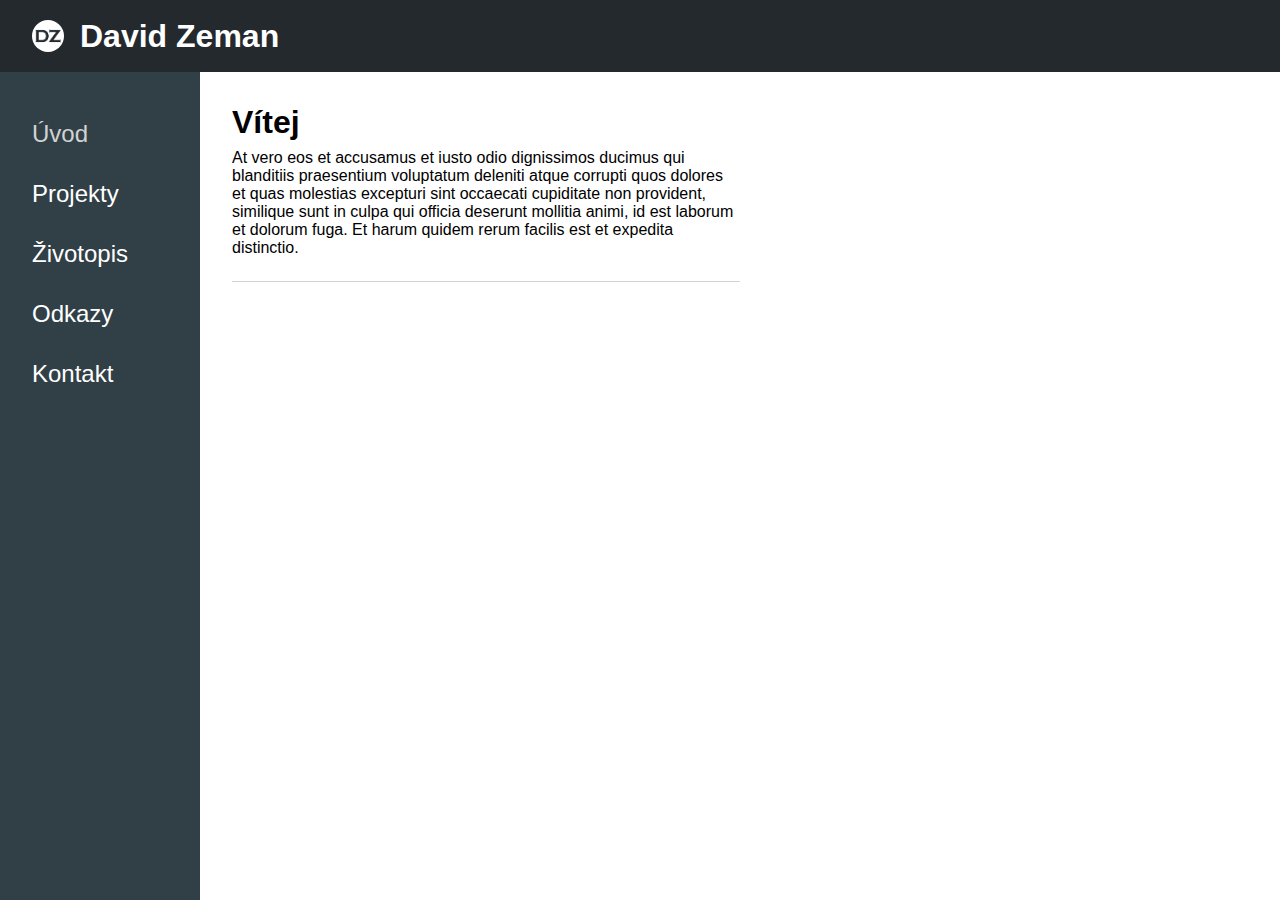
==== index.html @ 6187b774 "first commit" ====
<!DOCTYPE html>
<html lang="cs">
    <head>
        <meta charset="UTF-8"/>
        <meta name="description" content="David Zeman - osobní web">
        <meta name="keywords" content="David Zeman, Zeman">
        <meta name="author" content="David Zeman">
        <meta name="viewport" content="width=device-width, initial-scale=1.0">

        <title>David Zeman</title>

        <link rel="icon" href="img/logo.png"/>
        <link rel="stylesheet" href="styles/style.css"/>

        <script>
            function print_element(elem)
            {
                const print_window = window.open('', 'PRINT', 'height=' + window.innerHeight + ',width=' + window.innerWidth);
                print_window.document.write('<html><head><title>' + document.title  + '</title>');
                print_window.document.write('<link rel="stylesheet" href="styles/style.css"/>');
                print_window.document.write('</head><body >');
                print_window.document.write(document.getElementById(elem).innerHTML);
                print_window.document.write('</body></html>');
                print_window.print();
                print_window.close();

                return true;
            }
            function init_pages(){
                const pages = get_pages()

                const page = sessionStorage.getItem('selected-page');

                for(i = 0; i < pages.length; i++){
                    if (i === 0){
                        document.getElementById("menu-" + pages[i]).classList.add("selected")
                        document.getElementById(pages[i]).classList.add("selected")
                    }
                    else if (pages[i] === page){
                        document.getElementById("menu-" + pages[0]).classList.remove("selected")
                        document.getElementById(pages[0]).classList.remove("selected")

                        document.getElementById("menu-" + pages[i]).classList.add("selected")
                        document.getElementById(pages[i]).classList.add("selected")
                    }
                    else{
                        document.getElementById("menu-" + pages[i]).classList.remove("selected")
                        document.getElementById(pages[i]).classList.remove("selected")
                    }
                }
            }
            function get_pages(){
                return ["home", "links", "projects", "about", "blog", "contact"]
            }
            function on_body_load(){
                init_pages()
            }
            function on_menu_item_click(page) {
                const pages = get_pages()

                for(i = 0; i < pages.length; i++){
                    if (pages[i] === page){
                        document.getElementById("menu-" + pages[i]).classList.add("selected")
                        document.getElementById(pages[i]).classList.add("selected")

                        sessionStorage.setItem('selected-page', page);
                    }
                    else{
                        document.getElementById("menu-" + pages[i]).classList.remove("selected")
                        document.getElementById(pages[i]).classList.remove("selected")
                    }
                }
            }
        </script>
    </head>
    <body onload="on_body_load()">
        <div class="header">
            <img alt="logo" class="logo" src="img/logo_inv.png">
            <h1>David Zeman</h1>
        </div>
        <div class="main-menu">
           <div class="main-menu-items">
               <div class="main-menu-item">
                   <span id="menu-home" onclick="on_menu_item_click('home')">Úvod</span>
               </div>
               <div class="main-menu-item">
                   <span id="menu-projects" onclick="on_menu_item_click('projects')">Projekty</span>
               </div>
               <div class="main-menu-item">
                   <span id="menu-about" onclick="on_menu_item_click('about')">Životopis</span>
               </div>
               <div class="main-menu-item">
                <span id="menu-links" onclick="on_menu_item_click('links')">Odkazy</span>
               </div>
               <div class="main-menu-item">
                    <span id="menu-contact" onclick="on_menu_item_click('contact')">Kontakt</span>
               </div>
           </div>
        </div>
        <div class="main-content">
            <div id="home" class="content-page">
                <div class="main-content-header">
                    <h2>Vítej</h2>
                    <p>
                        At vero eos et accusamus et iusto odio dignissimos ducimus qui blanditiis praesentium voluptatum deleniti atque corrupti quos dolores et quas molestias excepturi sint occaecati cupiditate non provident, similique sunt in culpa qui officia deserunt mollitia animi, id est laborum et dolorum fuga. Et harum quidem rerum facilis est et expedita distinctio.
                    </p>
                </div>
            </div>
            <div id="links" class="content-page">
                <div class="main-content-header">
                    <h2>Více či méně užitečné odkazy na všechno možné i nemožné</h2>
                    <p>
                        In dapibus augue non sapien. Integer tempor. Praesent dapibus. Cum sociis natoque penatibus et magnis dis parturient montes, nascetur ridiculus mus. Duis ante orci, molestie vitae vehicula venenatis, tincidunt ac pede. Vestibulum erat nulla, ullamcorper nec, rutrum non, nonummy ac, erat. Praesent id justo in neque elementum ultrices. Nam libero tempore, cum soluta nobis est eligendi optio cumque nihil impedit quo minus id quod maxime placeat facere possimus, omnis voluptas assumenda est, omnis dolor repellendus.
                    </p>
                </div>
               <table style="display: none;" class="services-table">
                   <thead>
                    <tr>
                        <th>
                            Platforma
                        </th>
                        <th>
                            Služba
                        </th>
                        <th>
                            Vlastnosti
                        </th>
                        <th>
                            Cena
                        </th>
                        <th>
                            Chci to!
                        </th>
                    </tr>
                   </thead>
                   <tbody>
                   <tr>
                       <td rowspan="2" class="col-platform">
                           Web
                       </td>
                       <td class="underline">
                           Webové stránky
                       </td>
                       <td>
                           Moderní webové stránky s pro Vaší prezentaci v on-line světe
                       </td>
                       <td>
                           od 1990,- Kč
                       </td>
                       <td rowspan="4" class="col-order">
                           <a href="#">Nezávazně poptat</a>
                       </td>
                   </tr>
                   <tr>
                       <td class="underline">
                           E-shop
                       </td>
                       <td>
                           Rozjeďte byznsy s moderním e-shopem
                       </td>
                       <td>
                           od 6990,- Kč
                       </td>
                   </tr>
                   <tr>
                       <td rowspan="1" class="col-platform">
                           Mobil
                       </td>
                       <td class="underline">
                           Mobilní aplikace pro Android a iOS
                       </td>
                       <td>
                           Ovládněte s Vaším produktem trh napříč platformami
                       </td>
                       <td>
                           od 14990,- Kč
                       </td>
                   </tr>
                   <tr>
                       <td rowspan="1" class="col-platform">
                           Desktop
                       </td>
                       <td class="underline">
                           Desktopová aplikace
                       </td>
                       <td>
                           U interních systémů je desktopová aplikace sázkou na jistotu
                       </td>
                       <td>
                           od 9990,- Kč
                       </td>
                   </tr>
                   </tbody>
               </table>
            </div>
            <div id="projects" class="content-page">
                <div class="main-content-header">
                    <h2>Co teďka dělám nebo bych chtěl dělat ...</h2>
                    <p>
                        At vero eos et accusamus et iusto odio dignissimos ducimus qui blanditiis praesentium voluptatum deleniti atque corrupti quos dolores et quas molestias excepturi sint occaecati cupiditate non provident, similique sunt in culpa qui officia deserunt mollitia animi, id est laborum et dolorum fuga. Et harum quidem rerum facilis est et expedita distinctio.
                    </p>
                </div>
                <article>
                    <header>
                        <h2>GraphIt</h2>
                    </header>
                    <section>
                        <h3>
                            Úvod
                        </h3>
                        <p>
                            Lorem ipsum dolor sit amet, consectetuer adipiscing elit. Etiam quis quam. Integer rutrum, orci vestibulum ullamcorper ultricies, lacus quam ultricies odio, vitae placerat pede sem sit amet enim. Temporibus autem quibusdam et aut officiis debitis aut rerum necessitatibus saepe eveniet ut et voluptates repudiandae sint et molestiae non recusandae. Nam quis nulla.
                        </p>
                    </section>
                    <section>
                        <h3>
                            Funkce
                        </h3>
                        <p>
                            Et harum quidem rerum facilis est et expedita distinctio. Sed convallis magna eu sem. Aliquam erat volutpat. Maecenas libero. Maecenas ipsum velit, consectetuer eu lobortis ut, dictum at dui. Etiam sapien elit, consequat eget, tristique non, venenatis quis, ante. Duis condimentum augue id magna semper rutrum. Duis bibendum, lectus ut viverra rhoncus, dolor nunc faucibus libero, eget facilisis enim ipsum id lacus. Fusce aliquam vestibulum ipsum. Phasellus rhoncus. Donec iaculis gravida nulla. Lorem ipsum dolor sit amet, consectetuer adipiscing elit. Etiam quis quam. Integer rutrum, orci vestibulum ullamcorper ultricies, lacus quam ultricies odio, vitae placerat pede sem sit amet enim. Temporibus autem quibusdam et aut officiis debitis aut rerum necessitatibus saepe eveniet ut et voluptates repudiandae sint et molestiae non recusandae. Nam quis nulla. Et harum quidem rerum facilis est et expedita distinctio. Sed convallis magna eu sem. Aliquam erat volutpat. Maecenas libero. Maecenas ipsum velit, consectetuer eu lobortis ut, dictum at dui. Etiam sapien elit, consequat eget, tristique non, venenatis quis, ante. Duis condimentum augue id magna semper rutrum. Duis bibendum, lectus ut viverra rhoncus, dolor nunc faucibus libero, eget facilisis enim ipsum id lacus. Fusce aliquam vestibulum ipsum. Phasellus rhoncus. Donec iaculis gravida nulla.
                        </p>
                    </section>
                    <footer>
                        <a href="#">GitHub</a>
                    </footer>
                </article>
                <article>
                    <header>
                        <h2>Fyzikář.online</h2>
                    </header>
                    <section>
                        <h3>
                            Motivace a záměr
                        </h3>
                        <p>
                            In dapibus augue non sapien. Integer tempor. Praesent dapibus. Cum sociis natoque penatibus et magnis dis parturient montes, nascetur ridiculus mus. Duis ante orci, molestie vitae vehicula venenatis, tincidunt ac pede. Vestibulum erat nulla, ullamcorper nec, rutrum non, nonummy ac, erat. Praesent id justo in neque elementum ultrices. Nam libero tempore, cum soluta nobis est eligendi optio cumque nihil impedit quo minus id quod maxime placeat facere possimus, omnis voluptas assumenda est, omnis dolor repellendus.
                        </p>
                    </section>
                    <footer>
                        <a href="#">Podpořit na startovač.cz</a>
                    </footer>
                </article>
            </div>
            <div id="about" class="content-page">
                <div class="main-content-header">
                    <h2>Tak to jsem já :)</h2>
                    <p>
                        At vero eos et accusamus et iusto odio dignissimos ducimus qui blanditiis praesentium voluptatum deleniti atque corrupti quos dolores et quas molestias excepturi sint occaecati cupiditate non provident, similique sunt in culpa qui officia deserunt mollitia animi, id est laborum et dolorum fuga. Et harum quidem rerum facilis est et expedita distinctio.
                    </p>
                </div>
                <div id="cv" class="cv">
                    <div class="cv-header">
                        <h2>Tady mě máte pěkně pohromadě</h2>
                    </div>
                    <div class="cv-body">
                        <div class="cv-section">
                            <h3>
                                David Zeman
                            </h3>
                            <ul>
                                <li>20 let</li>
                                <li>Vývojář (C#, ReactJS, Caché)</li>
                                <li>5 let praxe</li>
                                <li>Praha, České Budějovice</li>
                            </ul>
                        </div>
                        <div class="cv-section">
                            <h3>
                                Vzdělání
                            </h3>
                            <ul>
                                <li>Univerzita Karlova
                                    <ul>
                                        <li>Matematicko-fyzikální fakulta</li>
                                        <li>Informatika</li>
                                        <li>2020 - nyní</li>
                                    </ul>
                                </li>
                                <li>Gymnázium
                                    <ul>
                                        <li>Prachatice, Zlatá Stezka 137</li>
                                        <li>2012 - 2020</li>
                                    </ul>
                                </li>
                                <li>ZŠ Národní
                                    <ul>
                                        <li>Prachatice, Národní 1018</li>
                                        <li>2007-2012</li>
                                    </ul>
                                </li>
                            </ul>
                        </div>
                        <div class="cv-section">
                            <h3>
                                Praxe
                            </h3>
                            <ul>
                                <li>Skladové hospodářství
                                    <ul>
                                        <li>M-line software s.r.o.</li>
                                        <li>Komplexní systém pro správu skladového hospodářství velkých dopravních firem v ČR.</li>
                                        <li class="italic">C#, Caché</li>
                                    </ul>
                                </li>
                                <li>Spedice nákladní dopravy
                                    <ul>
                                        <li>M-line software s.r.o.</li>
                                        <li>Logistický systém na správu zakázek a tvorbu objednávek pro dopravní společnosti.</li>
                                        <li class="italic">C#, Caché</li>
                                    </ul>
                                </li>
                                <li>Objednávky
                                    <ul>
                                        <li>M-line software s.r.o.</li>
                                        <li>Objednávkový systém pro dopravní podnik s procesem od zadání vnitroobjednávky, jejího schválení a tvorbu objednávky pro dodavatele.</li>
                                        <li class="italic">C#, Caché</li>
                                    </ul>
                                </li>
                            </ul>
                        </div>
                    </div>
                    <div class="cv-footer">
                        ©2020 David Zeman
                    </div>
                </div>

            </div>
            <div id="mffuk" class="content-page">
            </div>
            <div id="blog" class="content-page">
            </div>
            <div id="contacts" class="content-page">
            </div>
        </div>
    </body>
</html>
---- styles/style.css ----
html{
    height: 100%;
}
body{
    font-family: "Calibri", sans-serif;
    margin: 0;
}
.italic{
    font-style: italic;
}
.bold{
    font-weight: bold;
}
.underline{
    text-decoration: underline;
}
.header{
    align-items: center;
    background: #24292e;
    border-bottom: white solid 0px;
    color: white;
    display: flex;
    height: 40px;
    left: 0;
    padding: 16px 32px;
    position: fixed;
    top: 0;
    width: 100%;
}
.header h1{
    font-size: 32px;
    margin: 0 0 0 16px;
}
.logo{
    border-radius: 32px;
    height: auto;
    width: 32px;
}
.main-menu{
    background: #314047;
    color: white;
    position: fixed;
    height: 100%;
    top: 72px;
    width: 200px;
}
.main-menu-items{
    margin-top: 32px;
}
.main-menu-item{
    font-size: 24px;
    padding: 16px 64px 16px 32px;
    white-space: nowrap
}
.main-menu-item span {
    color: white;
    cursor: pointer;
    text-decoration: none;
}
.main-menu-item a {
    color: white;
    cursor: pointer;
    text-decoration: none;
}
.main-menu-item span:hover{
    color: lightgray;
    text-decoration: lightgray underline;
}
.main-menu-item a:hover{
    color: lightgray;
    text-decoration: lightgray underline;
}
.main-menu-item .selected{
    color: lightgray;
}
.bottom{
    position: static;
}
.main-content{
    margin: 72px 0 0 200px;
    padding: 32px;
}
.content-page{
    display: none;
}
.selected  {
    display: block;
}
.main-content-header{
    border-bottom: lightgray solid 1px;
    margin-bottom: 32px;
    padding-bottom: 16px;
    width: 50%;
}
.main-content-header h2{
    font-size: 2em;
    margin: 0;
}
.main-content-header p{
    margin: 8px 0 8px 0;
}
.about{
    align-items: center;
}
.cv{
    border: lightgray solid 1px;
    border-radius: 16px;
    margin: 0 auto 32px auto;
    padding: 16px;
    width: 60%;
}
.cv h2{
    font-size: 2em;
    margin: 0;
    text-align: center;
}
.cv h3{
    margin: 0 0 8px 0;
}
.cv ul{
    margin: 0;
}
.cv-header{
    border-bottom: gray solid 2px;
    padding-bottom: 8px;
}
.cv-body{
    padding: 0 16px;
}
.cv-section{
    border-bottom: lightgray solid 1px;
    padding: 16px;
}
.cv-footer{
    padding: 16px 0 0 0;
    text-align: center;
}
article{
    border: lightgray solid 1px;
    border-radius: 16px;
    margin-bottom: 32px;
    padding: 16px;
}
article h2{
    margin: 0;
}

article h3{
    margin: 16px  0 0 0 ;
}
article p{
    margin: 0;
}

article footer{
    margin-top: 16px;
    text-align: right;
}
article footer a{
    color: royalblue;
    font-size: 18px;
    font-weight: bold;
}
article footer a:hover{
    color: red;
}
.services-table{
    border: lightgray solid 1px;
    border-collapse: separate;
    border-radius: 16px;
    border-spacing: 0;
    width: 100%;
}
.services-table th{
    text-align: center;
}
.services-table td, th{
    border-bottom: lightgray solid 1px;
    padding: 16px 16px;
    margin: 0;
}
.services-table tr:last-child td{
    border-bottom: none;
}
.services-table .col-platform{
    padding: 16px 32px;
    text-align: center;
}
.services-table .col-order{
    border-bottom: none;
    padding: 16px 32px;
    text-align: center;
}
.services-table .col-order a{
    color: royalblue;
    font-size: 18px;
    font-weight: bold;
}
.services-table .col-order a:hover{
    color: red;
}
.contact-form{
    text-align: center;
}
.contact-form input,textarea{
    margin-bottom: 16px;
    min-height: 16px;
    min-width: 400px;
    padding: 4px;
}
.contact-form input:focus,textarea:focus{
    border-color: #314047;
}
.contact-form button{
    background-color: white;
    border: black solid 1px;
    border-radius: 4px;
    padding: 8px;
}
.contact-form button:hover{
    background-color: #314047;
    color: white;
    cursor: pointer;
    padding: 8px;
}
.contact-footer{
    bottom: 0;
    left: 0;
    position: absolute;
    width: 100%;
}
.contact-footer ul {
    list-style-type: none;
    margin: 0;
    padding: 0;
    overflow: hidden;
}
.contact-footer .left {
    float: left;
    margin: 0 32px 16px 32px;
}
.contact-footer .right {
    float: right;
    margin: 0 32px 16px 32px;
}

@media (max-width: 1200px) {
    .cv{
        width: auto;
    }
    .main-content-header{
        width: auto;
    }
}

@media (max-width: 800px) {
    body{
        display: grid;
        grid-template-columns: 100%;
        grid-template-rows: min-content min-content auto;
    }
    .header{
        grid-row: 1;
        position: static;
        width: 100%;
    }
    .main-menu {
        grid-row: 2;
        position: static;
        width: 100%;
    }
    .main-content{
        grid-row: 3;
        margin: 0;
        position: static;
        width: auto;
    }
    .bottom{
        position: static;
    }
}
---- styles/style.css ----
html{
    height: 100%;
}
body{
    font-family: "Calibri", sans-serif;
    margin: 0;
}
.italic{
    font-style: italic;
}
.bold{
    font-weight: bold;
}
.underline{
    text-decoration: underline;
}
.header{
    align-items: center;
    background: #24292e;
    border-bottom: white solid 0px;
    color: white;
    display: flex;
    height: 40px;
    left: 0;
    padding: 16px 32px;
    position: fixed;
    top: 0;
    width: 100%;
}
.header h1{
    font-size: 32px;
    margin: 0 0 0 16px;
}
.logo{
    border-radius: 32px;
    height: auto;
    width: 32px;
}
.main-menu{
    background: #314047;
    color: white;
    position: fixed;
    height: 100%;
    top: 72px;
    width: 200px;
}
.main-menu-items{
    margin-top: 32px;
}
.main-menu-item{
    font-size: 24px;
    padding: 16px 64px 16px 32px;
    white-space: nowrap
}
.main-menu-item span {
    color: white;
    cursor: pointer;
    text-decoration: none;
}
.main-menu-item a {
    color: white;
    cursor: pointer;
    text-decoration: none;
}
.main-menu-item span:hover{
    color: lightgray;
    text-decoration: lightgray underline;
}
.main-menu-item a:hover{
    color: lightgray;
    text-decoration: lightgray underline;
}
.main-menu-item .selected{
    color: lightgray;
}
.bottom{
    position: static;
}
.main-content{
    margin: 72px 0 0 200px;
    padding: 32px;
}
.content-page{
    display: none;
}
.selected  {
    display: block;
}
.main-content-header{
    border-bottom: lightgray solid 1px;
    margin-bottom: 32px;
    padding-bottom: 16px;
    width: 50%;
}
.main-content-header h2{
    font-size: 2em;
    margin: 0;
}
.main-content-header p{
    margin: 8px 0 8px 0;
}
.about{
    align-items: center;
}
.cv{
    border: lightgray solid 1px;
    border-radius: 16px;
    margin: 0 auto 32px auto;
    padding: 16px;
    width: 60%;
}
.cv h2{
    font-size: 2em;
    margin: 0;
    text-align: center;
}
.cv h3{
    margin: 0 0 8px 0;
}
.cv ul{
    margin: 0;
}
.cv-header{
    border-bottom: gray solid 2px;
    padding-bottom: 8px;
}
.cv-body{
    padding: 0 16px;
}
.cv-section{
    border-bottom: lightgray solid 1px;
    padding: 16px;
}
.cv-footer{
    padding: 16px 0 0 0;
    text-align: center;
}
article{
    border: lightgray solid 1px;
    border-radius: 16px;
    margin-bottom: 32px;
    padding: 16px;
}
article h2{
    margin: 0;
}

article h3{
    margin: 16px  0 0 0 ;
}
article p{
    margin: 0;
}

article footer{
    margin-top: 16px;
    text-align: right;
}
article footer a{
    color: royalblue;
    font-size: 18px;
    font-weight: bold;
}
article footer a:hover{
    color: red;
}
.services-table{
    border: lightgray solid 1px;
    border-collapse: separate;
    border-radius: 16px;
    border-spacing: 0;
    width: 100%;
}
.services-table th{
    text-align: center;
}
.services-table td, th{
    border-bottom: lightgray solid 1px;
    padding: 16px 16px;
    margin: 0;
}
.services-table tr:last-child td{
    border-bottom: none;
}
.services-table .col-platform{
    padding: 16px 32px;
    text-align: center;
}
.services-table .col-order{
    border-bottom: none;
    padding: 16px 32px;
    text-align: center;
}
.services-table .col-order a{
    color: royalblue;
    font-size: 18px;
    font-weight: bold;
}
.services-table .col-order a:hover{
    color: red;
}
.contact-form{
    text-align: center;
}
.contact-form input,textarea{
    margin-bottom: 16px;
    min-height: 16px;
    min-width: 400px;
    padding: 4px;
}
.contact-form input:focus,textarea:focus{
    border-color: #314047;
}
.contact-form button{
    background-color: white;
    border: black solid 1px;
    border-radius: 4px;
    padding: 8px;
}
.contact-form button:hover{
    background-color: #314047;
    color: white;
    cursor: pointer;
    padding: 8px;
}
.contact-footer{
    bottom: 0;
    left: 0;
    position: absolute;
    width: 100%;
}
.contact-footer ul {
    list-style-type: none;
    margin: 0;
    padding: 0;
    overflow: hidden;
}
.contact-footer .left {
    float: left;
    margin: 0 32px 16px 32px;
}
.contact-footer .right {
    float: right;
    margin: 0 32px 16px 32px;
}

@media (max-width: 1200px) {
    .cv{
        width: auto;
    }
    .main-content-header{
        width: auto;
    }
}

@media (max-width: 800px) {
    body{
        display: grid;
        grid-template-columns: 100%;
        grid-template-rows: min-content min-content auto;
    }
    .header{
        grid-row: 1;
        position: static;
        width: 100%;
    }
    .main-menu {
        grid-row: 2;
        position: static;
        width: 100%;
    }
    .main-content{
        grid-row: 3;
        margin: 0;
        position: static;
        width: auto;
    }
    .bottom{
        position: static;
    }
}
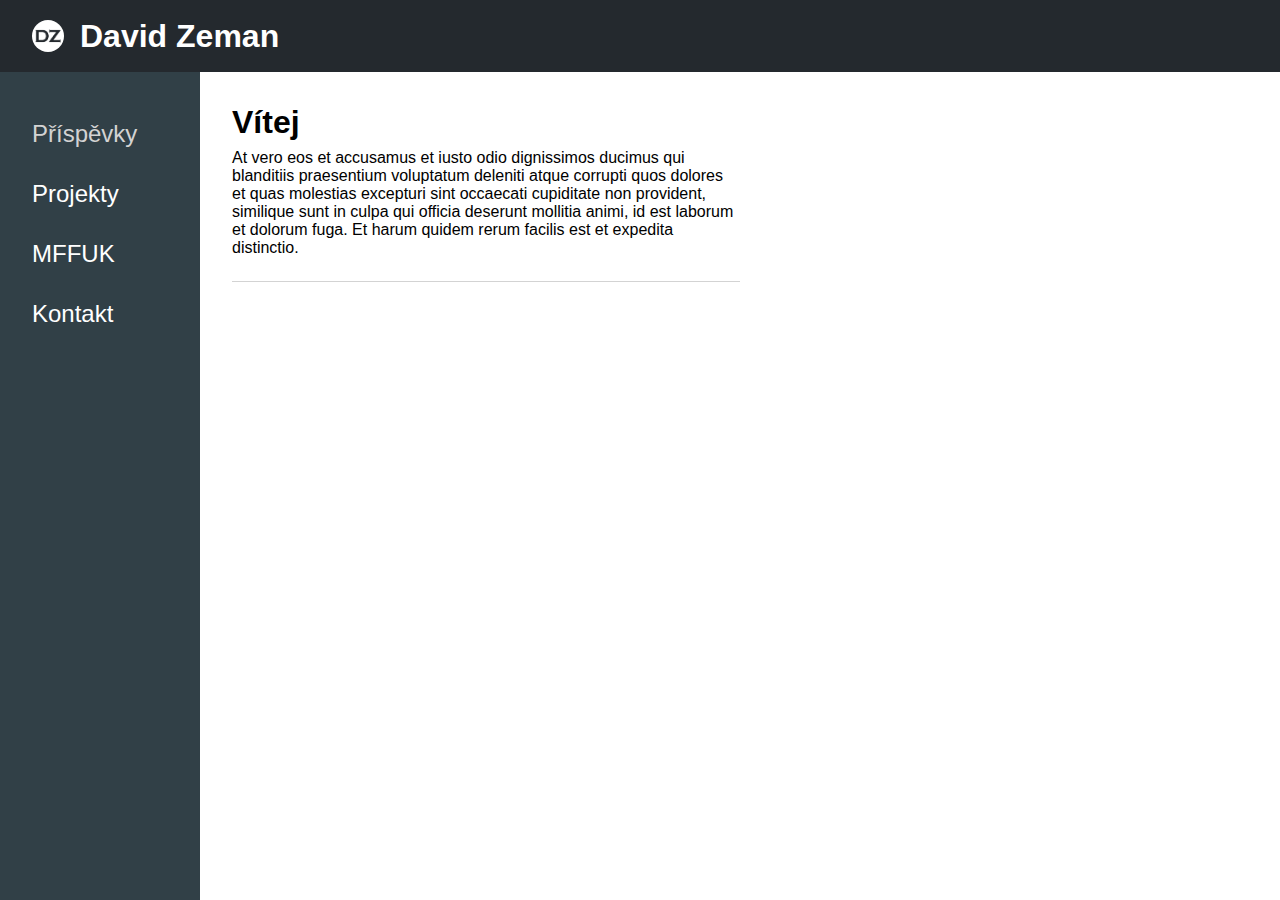
==== commit 9aa8bf8b: "" ====
--- a/index.html
+++ b/index.html
@@ -50,7 +50,7 @@
                 }
             }
             function get_pages(){
-                return ["home", "links", "projects", "about", "blog", "contact"]
+                return ["home", "mffuk", "projects", "contact"]
             }
             function on_body_load(){
                 init_pages()
@@ -81,22 +81,19 @@
         <div class="main-menu">
            <div class="main-menu-items">
                <div class="main-menu-item">
-                   <span id="menu-home" onclick="on_menu_item_click('home')">Úvod</span>
-               </div>
+                   <span id="menu-home" onclick="on_menu_item_click('home')">Příspěvky</span>
+               </div> 
                <div class="main-menu-item">
                    <span id="menu-projects" onclick="on_menu_item_click('projects')">Projekty</span>
                </div>
                <div class="main-menu-item">
-                   <span id="menu-about" onclick="on_menu_item_click('about')">Životopis</span>
-               </div>
-               <div class="main-menu-item">
-                <span id="menu-links" onclick="on_menu_item_click('links')">Odkazy</span>
+                <span id="menu-mffuk" onclick="on_menu_item_click('mffuk')">MFFUK</span>
                </div>
                <div class="main-menu-item">
                     <span id="menu-contact" onclick="on_menu_item_click('contact')">Kontakt</span>
                </div>
            </div>
-        </div>
+        </div> 
         <div class="main-content">
             <div id="home" class="content-page">
                 <div class="main-content-header">
@@ -106,98 +103,42 @@
                     </p>
                 </div>
             </div>
-            <div id="links" class="content-page">
+            <div id="mffuk" class="content-page">
                 <div class="main-content-header">
-                    <h2>Více či méně užitečné odkazy na všechno možné i nemožné</h2>
+                    <h2>Studium na MFFUK - obor informatika</h2>
                     <p>
-                        In dapibus augue non sapien. Integer tempor. Praesent dapibus. Cum sociis natoque penatibus et magnis dis parturient montes, nascetur ridiculus mus. Duis ante orci, molestie vitae vehicula venenatis, tincidunt ac pede. Vestibulum erat nulla, ullamcorper nec, rutrum non, nonummy ac, erat. Praesent id justo in neque elementum ultrices. Nam libero tempore, cum soluta nobis est eligendi optio cumque nihil impedit quo minus id quod maxime placeat facere possimus, omnis voluptas assumenda est, omnis dolor repellendus.
-                    </p>
+                    </p>                   
                 </div>
-               <table style="display: none;" class="services-table">
-                   <thead>
-                    <tr>
-                        <th>
-                            Platforma
-                        </th>
-                        <th>
-                            Služba
-                        </th>
-                        <th>
-                            Vlastnosti
-                        </th>
-                        <th>
-                            Cena
-                        </th>
-                        <th>
-                            Chci to!
-                        </th>
-                    </tr>
-                   </thead>
-                   <tbody>
-                   <tr>
-                       <td rowspan="2" class="col-platform">
-                           Web
-                       </td>
-                       <td class="underline">
-                           Webové stránky
-                       </td>
-                       <td>
-                           Moderní webové stránky s pro Vaší prezentaci v on-line světe
-                       </td>
-                       <td>
-                           od 1990,- Kč
-                       </td>
-                       <td rowspan="4" class="col-order">
-                           <a href="#">Nezávazně poptat</a>
-                       </td>
-                   </tr>
-                   <tr>
-                       <td class="underline">
-                           E-shop
-                       </td>
-                       <td>
-                           Rozjeďte byznsy s moderním e-shopem
-                       </td>
-                       <td>
-                           od 6990,- Kč
-                       </td>
-                   </tr>
-                   <tr>
-                       <td rowspan="1" class="col-platform">
-                           Mobil
-                       </td>
-                       <td class="underline">
-                           Mobilní aplikace pro Android a iOS
-                       </td>
-                       <td>
-                           Ovládněte s Vaším produktem trh napříč platformami
-                       </td>
-                       <td>
-                           od 14990,- Kč
-                       </td>
-                   </tr>
-                   <tr>
-                       <td rowspan="1" class="col-platform">
-                           Desktop
-                       </td>
-                       <td class="underline">
-                           Desktopová aplikace
-                       </td>
-                       <td>
-                           U interních systémů je desktopová aplikace sázkou na jistotu
-                       </td>
-                       <td>
-                           od 9990,- Kč
-                       </td>
-                   </tr>
-                   </tbody>
-               </table>
+                <article>
+                    <header>
+                        <h2>MFFUK - ZS 2020/21</h2>
+                    </header>
+                    <section>
+                        <h3>
+                            Poznámky ke stažení
+                        </h3>
+                        <p>
+                            Mé poznámky z 1. semestru na MFFUK na oboru informatika. Rozhodně však nejsou kompletním přehledem učiva.
+                        </p>
+                        <br/>
+                        <ul>
+                            <li><a target="_blank" href="https://1drv.ms/w/s!AtwQciT4dmsCtpsa8nDF0GEdbMuzzw?e=cORMyf">Algoritmizace</a></li>
+                            <li><a target="_blank" href="https://1drv.ms/w/s!AtwQciT4dmsCtpsb2ES8oNeALVgaRw?e=FipwYB">Diskrétní matematika (pojmy)</a></li>
+                            <li><a target="_blank" href="https://1drv.ms/w/s!AtwQciT4dmsCtpscf6oKiL_gRGvXOA?e=ufEsg1">Lienární algebra (pojmy)</a></li>
+                            <li><a target="_blank" href="https://1drv.ms/w/s!AtwQciT4dmsCtpsd9kVDV0JjR110_Q?e=HAYD4J">Principy počítačů</a></li>
+                            <li><a target="_blank" href="https://1drv.ms/w/s!AtwQciT4dmsCtpsf4LN0n1FtYwE7ag?e=4ckglB">Úvod do počítačových sítí</a></li>
+                            <li><a target="_blank" href="https://1drv.ms/w/s!AtwQciT4dmsCtpseXnsFyiqZQgXWaA?e=7ICZja">Úvod do počítačových sítí (část otázek)</a></li>
+                        </ul>
+                    </section>
+                    <footer>
+                        
+                    </footer>
+                </article>
             </div>
             <div id="projects" class="content-page">
                 <div class="main-content-header">
                     <h2>Co teďka dělám nebo bych chtěl dělat ...</h2>
                     <p>
-                        At vero eos et accusamus et iusto odio dignissimos ducimus qui blanditiis praesentium voluptatum deleniti atque corrupti quos dolores et quas molestias excepturi sint occaecati cupiditate non provident, similique sunt in culpa qui officia deserunt mollitia animi, id est laborum et dolorum fuga. Et harum quidem rerum facilis est et expedita distinctio.
                     </p>
                 </div>
                 <article>
@@ -206,131 +147,75 @@
                     </header>
                     <section>
                         <h3>
-                            Úvod
+                            Popis
                         </h3>
                         <p>
-                            Lorem ipsum dolor sit amet, consectetuer adipiscing elit. Etiam quis quam. Integer rutrum, orci vestibulum ullamcorper ultricies, lacus quam ultricies odio, vitae placerat pede sem sit amet enim. Temporibus autem quibusdam et aut officiis debitis aut rerum necessitatibus saepe eveniet ut et voluptates repudiandae sint et molestiae non recusandae. Nam quis nulla.
+                            Knihovna v Pythonu pro práci s grafy (množina vrcholů a hran, viz <a href="https://en.wikipedia.org/wiki/Graph_theory">Wikipedia</a>).
                         </p>
                     </section>
                     <section>
                         <h3>
                             Funkce
                         </h3>
-                        <p>
-                            Et harum quidem rerum facilis est et expedita distinctio. Sed convallis magna eu sem. Aliquam erat volutpat. Maecenas libero. Maecenas ipsum velit, consectetuer eu lobortis ut, dictum at dui. Etiam sapien elit, consequat eget, tristique non, venenatis quis, ante. Duis condimentum augue id magna semper rutrum. Duis bibendum, lectus ut viverra rhoncus, dolor nunc faucibus libero, eget facilisis enim ipsum id lacus. Fusce aliquam vestibulum ipsum. Phasellus rhoncus. Donec iaculis gravida nulla. Lorem ipsum dolor sit amet, consectetuer adipiscing elit. Etiam quis quam. Integer rutrum, orci vestibulum ullamcorper ultricies, lacus quam ultricies odio, vitae placerat pede sem sit amet enim. Temporibus autem quibusdam et aut officiis debitis aut rerum necessitatibus saepe eveniet ut et voluptates repudiandae sint et molestiae non recusandae. Nam quis nulla. Et harum quidem rerum facilis est et expedita distinctio. Sed convallis magna eu sem. Aliquam erat volutpat. Maecenas libero. Maecenas ipsum velit, consectetuer eu lobortis ut, dictum at dui. Etiam sapien elit, consequat eget, tristique non, venenatis quis, ante. Duis condimentum augue id magna semper rutrum. Duis bibendum, lectus ut viverra rhoncus, dolor nunc faucibus libero, eget facilisis enim ipsum id lacus. Fusce aliquam vestibulum ipsum. Phasellus rhoncus. Donec iaculis gravida nulla.
-                        </p>
+                        <ul>
+                            <li>Dijkstrův algoritmus</li>
+                            <li>Kruskalův algoritmus</li>
+                            <li>Lagrangeova interpolace</li>
+                            <li>Bellovo číslo (počet rozkladů množiny)</li>
+                        </ul>
+                    </section>
+                    <section>
+                        <h3>
+                            Odkazy
+                        </h3>
+                        <ul>
+                            <li><a href="https://github.com/davidzemancz/GraphIt">GitHub</a></li>
+                            <li><a href="https://github.com/davidzemancz/GraphIt/blob/master/GraphIt/Docs/GraphIt-cs.docx">Dokumentace</a></li>
+                        </ul>
                     </section>
                     <footer>
-                        <a href="#">GitHub</a>
+                        
                     </footer>
                 </article>
                 <article>
                     <header>
-                        <h2>Fyzikář.online</h2>
+                        <h2>PythonAI</h2>
                     </header>
                     <section>
                         <h3>
-                            Motivace a záměr
+                            Popis
                         </h3>
                         <p>
-                            In dapibus augue non sapien. Integer tempor. Praesent dapibus. Cum sociis natoque penatibus et magnis dis parturient montes, nascetur ridiculus mus. Duis ante orci, molestie vitae vehicula venenatis, tincidunt ac pede. Vestibulum erat nulla, ullamcorper nec, rutrum non, nonummy ac, erat. Praesent id justo in neque elementum ultrices. Nam libero tempore, cum soluta nobis est eligendi optio cumque nihil impedit quo minus id quod maxime placeat facere possimus, omnis voluptas assumenda est, omnis dolor repellendus.
+                            Testování AI v Pythonu. Napojení na kryptoměnovou burzu Binance prostřednictvím knihovny <a href="https://github.com/sammchardy/python-binance">python-binance</a>.
                         </p>
                     </section>
+                    <section>
+                        <h3>
+                            Odkazy
+                        </h3>
+                        <ul>
+                            <li><a href="https://github.com/davidzemancz/PythonAI">GitHub</a></li>
+                            <li><a href="https://www.youtube.com/playlist?list=PLQVvvaa0QuDcjD5BAw2DxE6OF2tius3V3">Tutoriály</a></li>
+                            <li><a href="https://www.youtube.com/watch?v=aircAruvnKk&list=PLZHQObOWTQDNU6R1_67000Dx_ZCJB-3pi">3Blue1Brown</a></li>
+                        </ul>
+                    </section>
                     <footer>
-                        <a href="#">Podpořit na startovač.cz</a>
+                        
                     </footer>
                 </article>
             </div>
-            <div id="about" class="content-page">
-                <div class="main-content-header">
-                    <h2>Tak to jsem já :)</h2>
-                    <p>
-                        At vero eos et accusamus et iusto odio dignissimos ducimus qui blanditiis praesentium voluptatum deleniti atque corrupti quos dolores et quas molestias excepturi sint occaecati cupiditate non provident, similique sunt in culpa qui officia deserunt mollitia animi, id est laborum et dolorum fuga. Et harum quidem rerum facilis est et expedita distinctio.
-                    </p>
-                </div>
-                <div id="cv" class="cv">
-                    <div class="cv-header">
-                        <h2>Tady mě máte pěkně pohromadě</h2>
+            <div id="contact" class="content-page">
+                    <div class="contact">
+                        <div class="contact-header">
+                            <h2>Kontakt</h2>
+                        </div>
+                        <ul>
+                        <li><a href="mailto:mail@davidzeman.cz">mail@davidzeman.cz</a></li>
+                        <li><a target="_blank" href="https://github.com/davidzemancz">GitHub</a></li>
+                        <li><a target="_blank" href="https://www.linkedin.com/in/david-zeman-215a421b2/">LinkedIn</a></li>
+                        </ul>
                     </div>
-                    <div class="cv-body">
-                        <div class="cv-section">
-                            <h3>
-                                David Zeman
-                            </h3>
-                            <ul>
-                                <li>20 let</li>
-                                <li>Vývojář (C#, ReactJS, Caché)</li>
-                                <li>5 let praxe</li>
-                                <li>Praha, České Budějovice</li>
-                            </ul>
-                        </div>
-                        <div class="cv-section">
-                            <h3>
-                                Vzdělání
-                            </h3>
-                            <ul>
-                                <li>Univerzita Karlova
-                                    <ul>
-                                        <li>Matematicko-fyzikální fakulta</li>
-                                        <li>Informatika</li>
-                                        <li>2020 - nyní</li>
-                                    </ul>
-                                </li>
-                                <li>Gymnázium
-                                    <ul>
-                                        <li>Prachatice, Zlatá Stezka 137</li>
-                                        <li>2012 - 2020</li>
-                                    </ul>
-                                </li>
-                                <li>ZŠ Národní
-                                    <ul>
-                                        <li>Prachatice, Národní 1018</li>
-                                        <li>2007-2012</li>
-                                    </ul>
-                                </li>
-                            </ul>
-                        </div>
-                        <div class="cv-section">
-                            <h3>
-                                Praxe
-                            </h3>
-                            <ul>
-                                <li>Skladové hospodářství
-                                    <ul>
-                                        <li>M-line software s.r.o.</li>
-                                        <li>Komplexní systém pro správu skladového hospodářství velkých dopravních firem v ČR.</li>
-                                        <li class="italic">C#, Caché</li>
-                                    </ul>
-                                </li>
-                                <li>Spedice nákladní dopravy
-                                    <ul>
-                                        <li>M-line software s.r.o.</li>
-                                        <li>Logistický systém na správu zakázek a tvorbu objednávek pro dopravní společnosti.</li>
-                                        <li class="italic">C#, Caché</li>
-                                    </ul>
-                                </li>
-                                <li>Objednávky
-                                    <ul>
-                                        <li>M-line software s.r.o.</li>
-                                        <li>Objednávkový systém pro dopravní podnik s procesem od zadání vnitroobjednávky, jejího schválení a tvorbu objednávky pro dodavatele.</li>
-                                        <li class="italic">C#, Caché</li>
-                                    </ul>
-                                </li>
-                            </ul>
-                        </div>
-                    </div>
-                    <div class="cv-footer">
-                        ©2020 David Zeman
-                    </div>
-                </div>
-
-            </div>
-            <div id="mffuk" class="content-page">
-            </div>
-            <div id="blog" class="content-page">
-            </div>
-            <div id="contacts" class="content-page">
-            </div>
+                <div>
         </div>
     </body>
 </html>
--- a/styles/style.css
+++ b/styles/style.css
@@ -141,17 +141,28 @@
     margin-bottom: 32px;
     padding: 16px;
 }
+article section{
+    margin-left: 16px;
+}
 article h2{
     margin: 0;
 }
-
 article h3{
     margin: 16px  0 0 0 ;
 }
 article p{
     margin: 0;
 }
-
+article ul{
+    margin: 0;
+}
+article a{
+    color: royalblue;
+    font-weight: bold;
+}
+article a:hover{
+    color: red;
+}
 article footer{
     margin-top: 16px;
     text-align: right;
@@ -199,51 +210,39 @@
 .services-table .col-order a:hover{
     color: red;
 }
-.contact-form{
-    text-align: center;
-}
-.contact-form input,textarea{
-    margin-bottom: 16px;
-    min-height: 16px;
-    min-width: 400px;
-    padding: 4px;
-}
-.contact-form input:focus,textarea:focus{
-    border-color: #314047;
-}
-.contact-form button{
-    background-color: white;
-    border: black solid 1px;
-    border-radius: 4px;
-    padding: 8px;
-}
-.contact-form button:hover{
-    background-color: #314047;
-    color: white;
-    cursor: pointer;
-    padding: 8px;
-}
-.contact-footer{
-    bottom: 0;
-    left: 0;
-    position: absolute;
-    width: 100%;
-}
-.contact-footer ul {
+.contact{
+    border: #d3d3d3 solid 1px;
+    border-radius: 16px;
+    margin: 20% auto 0 auto;
+    padding: 16px;
+    width: 60%;
+}
+.contact-header{
+    border-bottom: gray solid 2px;
+    padding-bottom: 8px;
+    text-align: center;
+}
+.contact h2{
+    font-size: 2em;
+    margin: 0;
+    text-align: center;
+}
+.contact ul{
     list-style-type: none;
-    margin: 0;
     padding: 0;
-    overflow: hidden;
-}
-.contact-footer .left {
-    float: left;
-    margin: 0 32px 16px 32px;
-}
-.contact-footer .right {
-    float: right;
-    margin: 0 32px 16px 32px;
-}
-
+    text-align: center;
+}
+.contact ul li{
+    margin: 12px 0;
+}
+.contact a{
+    color: royalblue;
+    font-size: 18px;
+    font-weight: bold;
+}
+.contact a:hover{
+    color: red;
+}
 @media (max-width: 1200px) {
     .cv{
         width: auto;
@@ -262,7 +261,7 @@
     .header{
         grid-row: 1;
         position: static;
-        width: 100%;
+        width: auto;
     }
     .main-menu {
         grid-row: 2;
@@ -278,4 +277,8 @@
     .bottom{
         position: static;
     }
-}
+    .contact{
+        margin: auto;
+        width: auto;
+    }
+}
--- a/styles/style.css
+++ b/styles/style.css
@@ -141,17 +141,28 @@
     margin-bottom: 32px;
     padding: 16px;
 }
+article section{
+    margin-left: 16px;
+}
 article h2{
     margin: 0;
 }
-
 article h3{
     margin: 16px  0 0 0 ;
 }
 article p{
     margin: 0;
 }
-
+article ul{
+    margin: 0;
+}
+article a{
+    color: royalblue;
+    font-weight: bold;
+}
+article a:hover{
+    color: red;
+}
 article footer{
     margin-top: 16px;
     text-align: right;
@@ -199,51 +210,39 @@
 .services-table .col-order a:hover{
     color: red;
 }
-.contact-form{
-    text-align: center;
-}
-.contact-form input,textarea{
-    margin-bottom: 16px;
-    min-height: 16px;
-    min-width: 400px;
-    padding: 4px;
-}
-.contact-form input:focus,textarea:focus{
-    border-color: #314047;
-}
-.contact-form button{
-    background-color: white;
-    border: black solid 1px;
-    border-radius: 4px;
-    padding: 8px;
-}
-.contact-form button:hover{
-    background-color: #314047;
-    color: white;
-    cursor: pointer;
-    padding: 8px;
-}
-.contact-footer{
-    bottom: 0;
-    left: 0;
-    position: absolute;
-    width: 100%;
-}
-.contact-footer ul {
+.contact{
+    border: #d3d3d3 solid 1px;
+    border-radius: 16px;
+    margin: 20% auto 0 auto;
+    padding: 16px;
+    width: 60%;
+}
+.contact-header{
+    border-bottom: gray solid 2px;
+    padding-bottom: 8px;
+    text-align: center;
+}
+.contact h2{
+    font-size: 2em;
+    margin: 0;
+    text-align: center;
+}
+.contact ul{
     list-style-type: none;
-    margin: 0;
     padding: 0;
-    overflow: hidden;
-}
-.contact-footer .left {
-    float: left;
-    margin: 0 32px 16px 32px;
-}
-.contact-footer .right {
-    float: right;
-    margin: 0 32px 16px 32px;
-}
-
+    text-align: center;
+}
+.contact ul li{
+    margin: 12px 0;
+}
+.contact a{
+    color: royalblue;
+    font-size: 18px;
+    font-weight: bold;
+}
+.contact a:hover{
+    color: red;
+}
 @media (max-width: 1200px) {
     .cv{
         width: auto;
@@ -262,7 +261,7 @@
     .header{
         grid-row: 1;
         position: static;
-        width: 100%;
+        width: auto;
     }
     .main-menu {
         grid-row: 2;
@@ -278,4 +277,8 @@
     .bottom{
         position: static;
     }
-}
+    .contact{
+        margin: auto;
+        width: auto;
+    }
+}
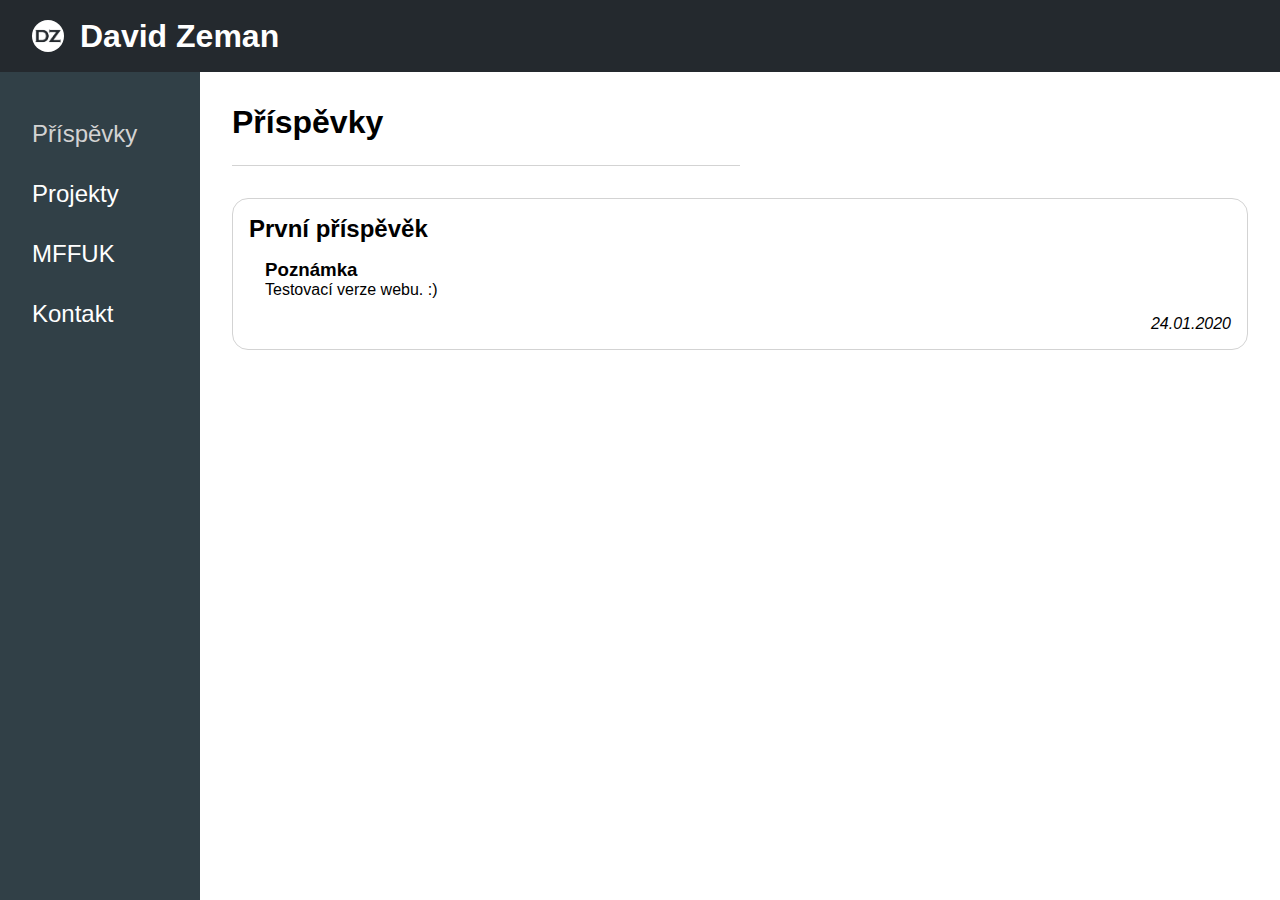
==== commit 22013921: "- design" ====
--- a/index.html
+++ b/index.html
@@ -53,7 +53,7 @@
                 return ["home", "mffuk", "projects", "contact"]
             }
             function on_body_load(){
-                init_pages()
+                init_pages();
             }
             function on_menu_item_click(page) {
                 const pages = get_pages()
@@ -97,21 +97,37 @@
         <div class="main-content">
             <div id="home" class="content-page">
                 <div class="main-content-header">
-                    <h2>Vítej</h2>
+                    <h2>Příspěvky</h2>
                     <p>
-                        At vero eos et accusamus et iusto odio dignissimos ducimus qui blanditiis praesentium voluptatum deleniti atque corrupti quos dolores et quas molestias excepturi sint occaecati cupiditate non provident, similique sunt in culpa qui officia deserunt mollitia animi, id est laborum et dolorum fuga. Et harum quidem rerum facilis est et expedita distinctio.
                     </p>
                 </div>
+                <article>
+                    <header>
+                        <h2>První příspěvěk</h2>
+                    </header>
+                    <section>
+                        <h3>
+                            Poznámka
+                        </h3>
+                        <p>
+                            Testovací verze webu. :)
+                        </p>
+                    </section>
+                    <footer>
+                        <p>24.01.2020</p>
+                    </footer>
+                </article>
             </div>
             <div id="mffuk" class="content-page">
                 <div class="main-content-header">
-                    <h2>Studium na MFFUK - obor informatika</h2>
+                    <h2>MFFUK</h2>
                     <p>
+                        Aktuálně studuji obor Informatika na Matematicko-fyzikální fakutlně UK.
                     </p>                   
                 </div>
                 <article>
                     <header>
-                        <h2>MFFUK - ZS 2020/21</h2>
+                        <h2>ZS 2020/21</h2>
                     </header>
                     <section>
                         <h3>
@@ -130,6 +146,19 @@
                             <li><a target="_blank" href="https://1drv.ms/w/s!AtwQciT4dmsCtpseXnsFyiqZQgXWaA?e=7ICZja">Úvod do počítačových sítí (část otázek)</a></li>
                         </ul>
                     </section>
+                    <hr class="section-divider"/>
+                    <section>
+                        <h3>
+                            Zdrojové kódy
+                        </h3>
+                        <p>
+                           Zdrojové kódy ze cvičení z Programování I v Pythonu.
+                        </p>
+                        <br/>
+                        <ul>
+                            <li><a target="_blank" href="https://1drv.ms/u/s!AtwQciT4dmsCtptBGYXVYP_7Lf_TJw?e=QFAOGE">Projekt pro MS Visual studio</a></li>
+                        </ul>
+                    </section>
                     <footer>
                         
                     </footer>
@@ -137,7 +166,7 @@
             </div>
             <div id="projects" class="content-page">
                 <div class="main-content-header">
-                    <h2>Co teďka dělám nebo bych chtěl dělat ...</h2>
+                    <h2>Projekty</h2>
                     <p>
                     </p>
                 </div>
@@ -169,8 +198,8 @@
                             Odkazy
                         </h3>
                         <ul>
-                            <li><a href="https://github.com/davidzemancz/GraphIt">GitHub</a></li>
-                            <li><a href="https://github.com/davidzemancz/GraphIt/blob/master/GraphIt/Docs/GraphIt-cs.docx">Dokumentace</a></li>
+                            <li><a target="_blank" href="https://github.com/davidzemancz/GraphIt">GitHub</a></li>
+                            <li><a target="_blank" href="https://github.com/davidzemancz/GraphIt/blob/master/GraphIt/Docs/GraphIt-cs.docx">Dokumentace</a></li>
                         </ul>
                     </section>
                     <footer>
@@ -194,9 +223,9 @@
                             Odkazy
                         </h3>
                         <ul>
-                            <li><a href="https://github.com/davidzemancz/PythonAI">GitHub</a></li>
-                            <li><a href="https://www.youtube.com/playlist?list=PLQVvvaa0QuDcjD5BAw2DxE6OF2tius3V3">Tutoriály</a></li>
-                            <li><a href="https://www.youtube.com/watch?v=aircAruvnKk&list=PLZHQObOWTQDNU6R1_67000Dx_ZCJB-3pi">3Blue1Brown</a></li>
+                            <li><a target="_blank" href="https://github.com/davidzemancz/PythonAI">GitHub</a></li>
+                            <li><a target="_blank" href="https://www.youtube.com/playlist?list=PLQVvvaa0QuDcjD5BAw2DxE6OF2tius3V3">Tutoriály</a></li>
+                            <li><a target="_blank" href="https://www.youtube.com/watch?v=aircAruvnKk&list=PLZHQObOWTQDNU6R1_67000Dx_ZCJB-3pi">3Blue1Brown</a></li>
                         </ul>
                     </section>
                     <footer>
@@ -205,17 +234,16 @@
                 </article>
             </div>
             <div id="contact" class="content-page">
-                    <div class="contact">
-                        <div class="contact-header">
-                            <h2>Kontakt</h2>
-                        </div>
-                        <ul>
-                        <li><a href="mailto:mail@davidzeman.cz">mail@davidzeman.cz</a></li>
-                        <li><a target="_blank" href="https://github.com/davidzemancz">GitHub</a></li>
-                        <li><a target="_blank" href="https://www.linkedin.com/in/david-zeman-215a421b2/">LinkedIn</a></li>
-                        </ul>
+                <div class="contact">
+                    <div class="contact-header">
+                        <h2>Kontakt</h2>
                     </div>
-                <div>
+                    <ul>
+                    <li><a href="mailto:mail@davidzeman.cz">mail@davidzeman.cz</a></li>
+                    <li><a target="_blank" href="https://github.com/davidzemancz">GitHub</a></li>
+                    <li><a target="_blank" href="https://www.linkedin.com/in/david-zeman-215a421b2/">LinkedIn</a></li>
+                    </ul>
+                </div>
         </div>
     </body>
 </html>
--- a/styles/style.css
+++ b/styles/style.css
@@ -135,6 +135,10 @@
     padding: 16px 0 0 0;
     text-align: center;
 }
+.section-divider{
+    border: lightgrey 1px solid;
+    margin: 0 16px;
+}
 article{
     border: lightgray solid 1px;
     border-radius: 16px;
@@ -142,7 +146,7 @@
     padding: 16px;
 }
 article section{
-    margin-left: 16px;
+    margin: 0 16px 16px 16px;
 }
 article h2{
     margin: 0;
@@ -167,6 +171,9 @@
     margin-top: 16px;
     text-align: right;
 }
+article footer p{
+    font-style: italic;
+}
 article footer a{
     color: royalblue;
     font-size: 18px;
@@ -215,7 +222,7 @@
     border-radius: 16px;
     margin: 20% auto 0 auto;
     padding: 16px;
-    width: 60%;
+    width: 40%;
 }
 .contact-header{
     border-bottom: gray solid 2px;
@@ -274,6 +281,9 @@
         position: static;
         width: auto;
     }
+    .main-menu-items{
+        margin-top: 0;
+    }
     .bottom{
         position: static;
     }
--- a/styles/style.css
+++ b/styles/style.css
@@ -135,6 +135,10 @@
     padding: 16px 0 0 0;
     text-align: center;
 }
+.section-divider{
+    border: lightgrey 1px solid;
+    margin: 0 16px;
+}
 article{
     border: lightgray solid 1px;
     border-radius: 16px;
@@ -142,7 +146,7 @@
     padding: 16px;
 }
 article section{
-    margin-left: 16px;
+    margin: 0 16px 16px 16px;
 }
 article h2{
     margin: 0;
@@ -167,6 +171,9 @@
     margin-top: 16px;
     text-align: right;
 }
+article footer p{
+    font-style: italic;
+}
 article footer a{
     color: royalblue;
     font-size: 18px;
@@ -215,7 +222,7 @@
     border-radius: 16px;
     margin: 20% auto 0 auto;
     padding: 16px;
-    width: 60%;
+    width: 40%;
 }
 .contact-header{
     border-bottom: gray solid 2px;
@@ -274,6 +281,9 @@
         position: static;
         width: auto;
     }
+    .main-menu-items{
+        margin-top: 0;
+    }
     .bottom{
         position: static;
     }
